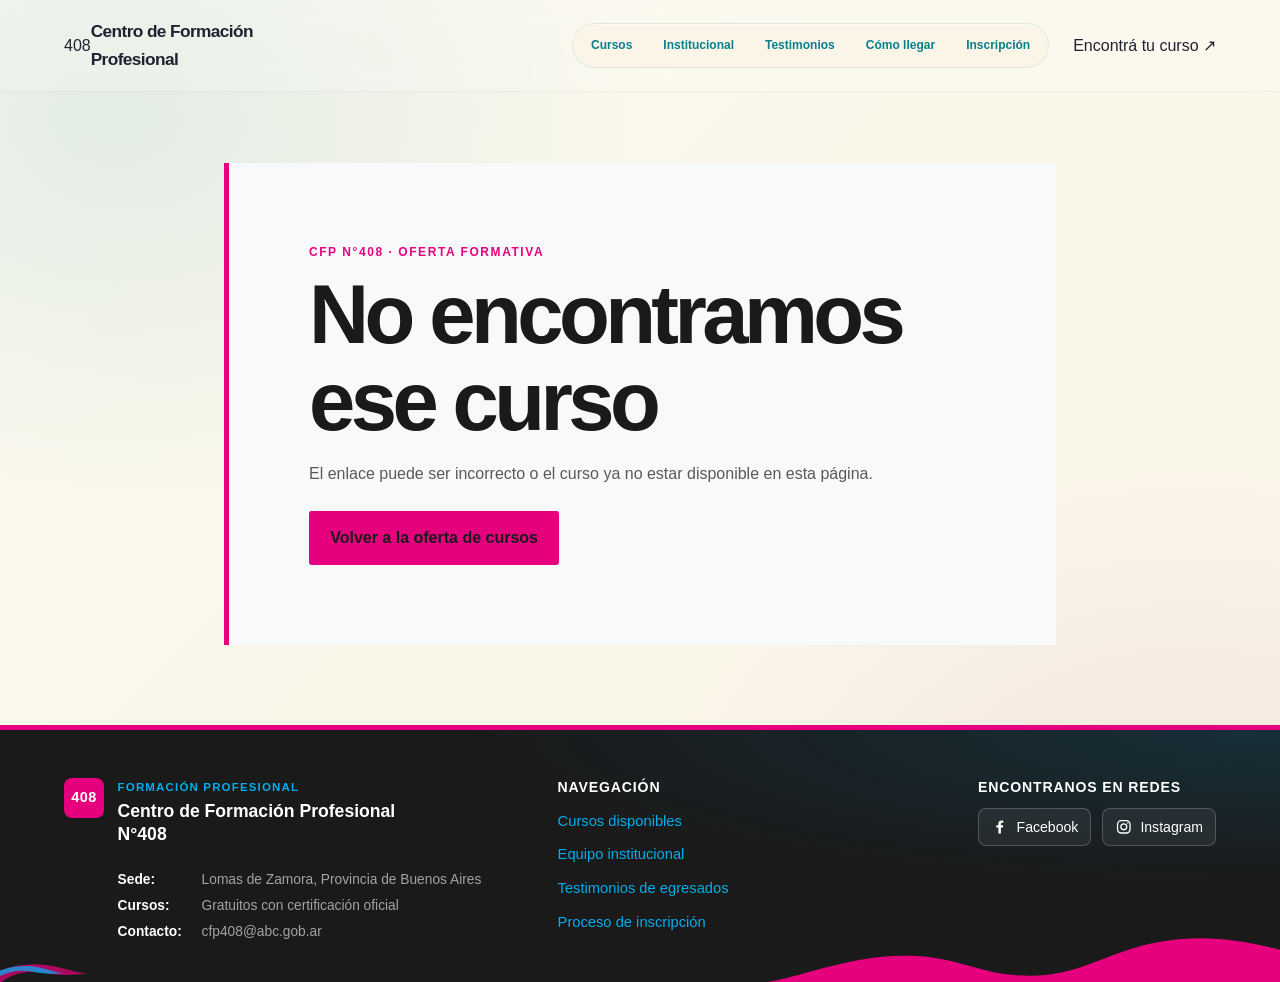
==== curso.html @ f99bf65f "Merge remote-tracking branch 'origin/fix-HeroSection' into integracion-sitio" ====
<!doctype html>
<html lang="es">
  <head>
    <meta charset="utf-8">
    <meta name="viewport" content="width=device-width, initial-scale=1">
    <meta name="theme-color" content="#faf7e9">
    <meta name="description" content="Conocé los detalles de los cursos del Centro de Formación Profesional N°408.">
    <title>Detalles del curso | CFP N°408</title>
    <link rel="stylesheet" href="css/base.css">
    <link rel="stylesheet" href="css/hero-navbar.css">
    <link rel="stylesheet" href="css/footer.css">
    <link rel="stylesheet" href="css/curso-detalle.css">
    <script src="js/hero-navbar.js" defer></script>
    <script src="js/curso-detalle.js" defer></script>
  </head>
  <body class="course-page">
    <a class="skip-link" href="#contenido">Saltar al contenido</a>

    <header class="site-nav">
      <a class="site-nav__brand" href="index.html#inicio" aria-label="CFP 408, inicio">
        <span class="site-nav__brand-mark" aria-hidden="true">408</span>
        <span class="site-nav__brand-name">Centro de Formación<br>Profesional</span>
      </a>
      <nav class="site-nav__desktop" aria-label="Navegación principal">
        <a href="index.html#cursos">Cursos</a>
        <a href="index.html#institucional">Institucional</a>
        <a href="index.html#testimonios">Testimonios</a>
        <a href="index.html#como-llegar">Cómo llegar</a>
        <a href="index.html#inscripcion">Inscripción</a>
      </nav>
      <a class="site-nav__cta" href="index.html#cursos">Encontrá tu curso <span aria-hidden="true">↗</span></a>
      <button
        class="site-nav__toggle"
        type="button"
        aria-label="Abrir menú de navegación"
        aria-expanded="false"
        aria-controls="site-nav-mobile-links"
      >
        <span></span>
        <span></span>
      </button>
      <nav class="site-nav__mobile-nav" id="site-nav-mobile-links" aria-label="Navegación móvil" hidden>
        <a href="index.html#cursos">Cursos</a>
        <a href="index.html#institucional">Institucional</a>
        <a href="index.html#testimonios">Testimonios</a>
        <a href="index.html#como-llegar">Cómo llegar</a>
        <a href="index.html#inscripcion">Inscripción</a>
        <a class="site-nav__mobile-cta" href="index.html#cursos">Encontrá tu curso <span aria-hidden="true">↗</span></a>
      </nav>
    </header>

    <main id="contenido" class="course-main">
      <section id="course-content" class="course-content" aria-labelledby="course-title">
        <div class="course-hero">
          <img id="course-image" class="course-hero__image" src="" alt="">
          <div class="course-hero__shade"></div>
          <div class="course-hero__content">
            <a class="course-hero__back" href="index.html#cursos">← Oferta de cursos</a>
            <p class="course-eyebrow">Formación profesional · CFP N°408</p>
            <h1 id="course-title">Detalles del curso</h1>
            <p id="course-description" class="course-hero__description"></p>
            <a class="course-button" href="index.html#inscripcion">Consultar inscripción <span aria-hidden="true">↗</span></a>
          </div>
        </div>

        <section class="course-facts" aria-label="Información del curso">
          <div class="course-section-heading">
            <p class="course-panel__eyebrow">Lo que necesitás saber</p>
            <h2 class="course-section-title">Información general</h2>
          </div>
          <dl id="course-facts" class="course-facts__grid"></dl>
        </section>

        <div class="course-details-grid">
          <section class="course-panel" aria-labelledby="course-learning-title">
            <p class="course-panel__eyebrow">Tu recorrido</p>
            <h2 id="course-learning-title">¿Qué vas a aprender?</h2>
            <p id="course-learning" class="course-panel__copy"></p>
          </section>

          <section class="course-panel course-panel--soft" aria-labelledby="course-tools-title">
            <p class="course-panel__eyebrow">Recursos</p>
            <h2 id="course-tools-title">Tecnologías y herramientas</h2>
            <ul id="course-tools" class="course-tools" aria-label="Tecnologías y herramientas utilizadas"></ul>
            <p id="course-tools-empty" class="course-tools__empty" hidden>
              Las tecnologías y herramientas específicas se informarán próximamente.
            </p>
          </section>
        </div>

        <section id="course-teacher-panel" class="course-teacher" aria-labelledby="course-teacher-title">
          <div class="course-teacher__photo" aria-hidden="true">
            <svg class="course-teacher__avatar" viewBox="0 0 64 64" focusable="false">
              <circle cx="32" cy="22" r="12"></circle>
              <path d="M10 58c1-13 9-20 22-20s21 7 22 20"></path>
            </svg>
            <span>Foto próximamente</span>
          </div>
          <div class="course-teacher__content">
            <p class="course-panel__eyebrow">Equipo docente</p>
            <h2 id="course-teacher-title">Docente a cargo</h2>
            <p id="course-teacher" class="course-teacher__name"></p>
            <p id="course-teacher-description" class="course-teacher__description"></p>
          </div>
          <span class="course-teacher__mark" aria-hidden="true">408</span>
        </section>

        <div class="course-bottom-cta">
          <div>
            <h2>¿Te interesa este curso?</h2>
            <p>Consultá los pasos de inscripción y cómo continuar.</p>
          </div>
          <a class="course-button course-button--light" href="index.html#inscripcion">Ver inscripción</a>
        </div>
      </section>

      <section id="course-not-found" class="course-not-found" aria-labelledby="not-found-title" hidden>
        <p class="course-eyebrow">CFP N°408 · Oferta formativa</p>
        <h1 id="not-found-title">No encontramos ese curso</h1>
        <p>El enlace puede ser incorrecto o el curso ya no estar disponible en esta página.</p>
        <a class="course-button" href="index.html#cursos">Volver a la oferta de cursos</a>
      </section>
    </main>

    <footer class="site-footer">
      <svg class="site-footer__wave" viewBox="0 0 520 80" preserveAspectRatio="none" aria-hidden="true" focusable="false">
        <path fill="#E6007E" d="M0 80C45 68 93 38 151 43c48 4 69 30 119 28 51-2 77-37 130-49 43-10 82-2 120 12v46H0V80Z"/>
      </svg>
      <svg class="site-footer__wave site-footer__wave--small" viewBox="0 0 520 80" preserveAspectRatio="none" aria-hidden="true" focusable="false">
        <path fill="#E6007E" fill-opacity=".72" d="M0 80V43C52 20 104 18 155 31c28 7 52 18 82 20-40 7-79 7-119-2C72 40 37 51 0 80Z"/>
        <path fill="#00AEEF" fill-opacity=".75" d="M0 59V42c39-16 76-17 112-8 19 5 38 13 59 17-28 3-56 1-84-5C53 38 26 45 0 59Z"/>
      </svg>
      <div class="site-footer__container">
        <div class="site-footer__main">
          <section class="site-footer__institution" aria-labelledby="site-footer-title">
            <div class="site-footer__brand">
              <span class="site-footer__brand-mark" aria-hidden="true">408</span>
              <div>
                <p class="site-footer__eyebrow">Formación profesional</p>
                <h2 class="site-footer__title" id="site-footer-title">Centro de Formación Profesional N°408</h2>
              </div>
            </div>
            <address class="site-footer__contact">
              <p><strong>Sede:</strong> Lomas de Zamora, Provincia de Buenos Aires</p>
              <p><strong>Cursos:</strong> Gratuitos con certificación oficial</p>
              <p><strong>Contacto:</strong> cfp408@abc.gob.ar</p>
            </address>
          </section>
          <nav class="site-footer__navigation" aria-labelledby="site-footer-navigation-title">
            <h2 class="site-footer__heading" id="site-footer-navigation-title">Navegación</h2>
            <ul class="site-footer__link-list">
              <li><a href="index.html#cursos">Cursos disponibles</a></li>
              <li><a href="index.html#institucional">Equipo institucional</a></li>
              <li><a href="index.html#testimonios">Testimonios de egresados</a></li>
              <li><a href="index.html#inscripcion">Proceso de inscripción</a></li>
            </ul>
          </nav>
          <section class="site-footer__social" aria-labelledby="site-footer-social-title">
            <h2 class="site-footer__heading" id="site-footer-social-title">Encontranos en redes</h2>
            <ul class="site-footer__social-list">
              <li>
                <a class="site-footer__social-link" href="https://www.facebook.com/" target="_blank" rel="noopener noreferrer" aria-label="Abrir Facebook del CFP 408">
                  <svg class="site-footer__social-icon" viewBox="0 0 24 24" aria-hidden="true" focusable="false">
                    <path d="M13.5 21v-8h2.7l.4-3.1h-3.1v-2c0-.9.3-1.5 1.6-1.5h1.7V3.6c-.3 0-1.3-.1-2.5-.1-2.5 0-4.2 1.5-4.2 4.3v2.1H7.3V13h2.8v8h3.4Z"/>
                  </svg>
                  <span>Facebook</span>
                </a>
              </li>
              <li>
                <a class="site-footer__social-link" href="https://www.instagram.com/" target="_blank" rel="noopener noreferrer" aria-label="Abrir Instagram del CFP 408">
                  <svg class="site-footer__social-icon" viewBox="0 0 24 24" aria-hidden="true" focusable="false">
                    <rect x="3.5" y="3.5" width="17" height="17" rx="5"/>
                    <circle cx="12" cy="12" r="4"/>
                    <circle class="site-footer__social-icon-dot" cx="17.5" cy="6.8" r="1"/>
                  </svg>
                  <span>Instagram</span>
                </a>
              </li>
            </ul>
          </section>
        </div>
      </div>
    </footer>
  </body>
</html>
---- css/base.css ----
/* ==========================================================================
   CFP N°408 — Estilos Base y Variables Globales
   Fuente de verdad compartida para todo el sitio
   ========================================================================== */

:root {
  /* Colores de marca oficiales */
  --color-primary: #E6007E;       /* Magenta institucional */
  --color-secondary: #00AEEF;     /* Celeste institucional */
  --color-accent: #FFED00;        /* Amarillo acento */

  /* Escala de grises y fondos */
  --color-text: #1A1A1A;
  --color-text-muted: #595959;
  --color-bg-main: #FFFFFF;
  --color-bg-alt: #F8F9FA;
  --color-border: #E3E5E8;
  --color-page-canvas: #faf7e9;

  /* Tipografía */
  --font-family-base: system-ui, -apple-system, BlinkMacSystemFont, "Segoe UI", Roboto, Arial, sans-serif;
  --line-height-base: 1.6;
}

/* Reset y caja */
*,
*::before,
*::after {
  box-sizing: border-box;
}

html {
  scroll-behavior: smooth;
}

body {
  margin: 0;
  padding: 0;
  font-family: var(--font-family-base);
  font-size: 1rem;
  line-height: var(--line-height-base);
  color: var(--color-text);
  background:
    radial-gradient(ellipse at 9% 12%, rgb(8 127 140 / 10%), transparent 32%),
    radial-gradient(ellipse at 93% 87%, rgb(179 19 103 / 9%), transparent 34%),
    linear-gradient(135deg, rgb(255 255 255 / 30%), transparent 48%),
    var(--color-page-canvas);
  -webkit-font-smoothing: antialiased;
}

/* Enlaces base */
a {
  color: inherit;
  text-decoration: none;
}

/* Accesibilidad: foco visible universal */
a:focus-visible,
button:focus-visible,
input:focus-visible,
select:focus-visible,
textarea:focus-visible {
  outline: 3px solid var(--color-secondary);
  outline-offset: 3px;
}

/* Enlace para saltar al contenido principal */
.skip-link {
  position: absolute;
  top: 1rem;
  left: 1rem;
  z-index: 1000;
  padding: 0.75rem 1.25rem;
  background: var(--color-primary);
  color: #FFFFFF;
  font-weight: 700;
  border-radius: 4px;
  transform: translateY(-200%);
  transition: transform 160ms ease;
}

.skip-link:focus {
  transform: translateY(0);
}

/* Reducción de movimiento */
@media (prefers-reduced-motion: reduce) {
  html {
    scroll-behavior: auto;
  }
}
---- css/hero-navbar.css ----
:root {
  --color-primary: #e6007e;
  --color-secondary: #00aeef;
  --color-accent: #ffed00;
  --color-text: #1a1a1a;
  --color-bg-main: #ffffff;
  --color-bg-alt: #f8f9fa;
}

.hero,
.hero *,
.site-nav,
.site-nav * {
  box-sizing: border-box;
}

.hero {
  position: relative;
  display: grid;
  grid-template-columns: minmax(0, 0.92fr) minmax(0, 1.08fr);
  align-items: center;
  gap: clamp(2rem, 5vw, 6rem);
  min-height: 100svh;
  padding: clamp(2rem, 4vw, 4rem) clamp(1.25rem, 7vw, 7.5rem);
  overflow: hidden;
  color: var(--color-text);
  background:
    radial-gradient(ellipse at 9% 12%, rgb(8 127 140 / 10%), transparent 32%),
    radial-gradient(ellipse at 93% 87%, rgb(179 19 103 / 9%), transparent 34%),
    linear-gradient(135deg, rgb(255 255 255 / 30%), transparent 48%),
    var(--color-page-canvas);
  font-family: Arial, Helvetica, sans-serif;
}

.hero::before {
  position: absolute;
  top: 8%;
  left: -3rem;
  width: 7rem;
  height: 7rem;
  border: 1.4rem solid var(--color-accent);
  border-radius: 50%;
  content: "";
  opacity: 0.8;
}

.hero__copy {
  position: relative;
  z-index: 1;
  max-width: 39rem;
  font-family: Inter, "Segoe UI", Arial, sans-serif;
}

.hero__eyebrow {
  display: flex;
  align-items: center;
  gap: 10px;
  margin: 0;
  color: #73727d;
  font-size: clamp(13px, 1vw, 15px);
  font-weight: 600;
  font-variant: small-caps;
  letter-spacing: 0.04em;
  line-height: 1.5;
  text-transform: lowercase;
}

.hero__eyebrow svg {
  width: 17px;
  height: 17px;
  flex: 0 0 auto;
  color: #087f8c;
}

.hero__title {
  margin: 16px 0 14px;
  color: #c91a77;
  font-size: clamp(84px, 9.1vw, 120px);
  font-weight: 800;
  letter-spacing: -0.045em;
  line-height: 0.88;
}

.hero__subtitle {
  max-width: 440px;
  margin: 0 0 14px;
  color: #222131;
  font-size: clamp(21px, 2.2vw, 30px);
  font-weight: 680;
  letter-spacing: -0.045em;
  line-height: 1.16;
}

.hero__description {
  max-width: 420px;
  margin: 0 0 21px;
  color: #6b6974;
  font-size: 15px;
  line-height: 1.75;
}

.hero__actions {
  display: flex;
  align-items: center;
  gap: 10px;
  flex-wrap: wrap;
}

.hero__cta {
  display: inline-flex;
  align-items: center;
  justify-content: center;
  gap: 17px;
  min-height: 50px;
  padding: 0 23px;
  border: 0;
  border-radius: 16px;
  color: #fff;
  background: #b31367;
  box-shadow: 0 9px 22px rgb(179 19 103 / 20%);
  font-size: 13px;
  font-weight: 720;
  text-decoration: none;
  transition: background-color 180ms ease, box-shadow 180ms ease, transform 180ms ease;
}

.hero__cta:hover {
  transform: translateY(-2px);
  background: #8e0f52;
  box-shadow: 0 12px 25px rgb(179 19 103 / 25%);
}

.hero__cta-arrow {
  width: 18px;
  height: 18px;
  color: #72d0d5;
}

.hero__duration {
  display: flex;
  min-width: 168px;
  min-height: 50px;
  align-items: center;
  justify-content: center;
  gap: 12px;
  padding: 9px 16px 9px 12px;
  border: 1px solid rgb(8 127 140 / 18%);
  border-radius: 16px;
  background: rgb(8 127 140 / 5%);
}

.hero__duration-number {
  color: #087f8c;
  font-size: 32px;
  font-weight: 820;
  letter-spacing: -0.07em;
  line-height: 1;
}

.hero__duration-copy {
  display: grid;
  gap: 3px;
}

.hero__duration-copy strong {
  color: #222131;
  font-size: 12px;
  line-height: 1;
}

.hero__duration-copy small {
  color: #73727d;
  font-size: 10px;
  line-height: 1.2;
}

.hero__gallery {
  position: relative;
  display: grid;
  grid-template-columns: repeat(2, minmax(0, 1fr));
  gap: clamp(0.5rem, 1vw, 0.9rem);
  height: clamp(26rem, 84svh, 48rem);
  max-height: 88svh;
  padding: 0.2rem 0.35rem 0.2rem 0;
}

.hero__gallery::before {
  position: absolute;
  z-index: 2;
  inset: 0;
  background: linear-gradient(
    180deg,
    var(--color-page-canvas) 0%,
    transparent 12%,
    transparent 88%,
    var(--color-page-canvas) 100%
  );
  content: "";
  pointer-events: none;
}

.hero__lane {
  min-width: 0;
  overflow: hidden;
}

.hero__lane--down {
  padding-top: 2.5rem;
}

.hero__track {
  display: flex;
  flex-direction: column;
  will-change: transform;
}

.hero__track-group {
  display: flex;
  flex-direction: column;
  gap: 0.7rem;
  padding-bottom: 0.7rem;
}

.hero__lane--up .hero__track {
  animation: hero-drift-up 36s linear infinite;
}

.hero__lane--down .hero__track {
  animation: hero-drift-down 31s linear infinite;
}

.hero__lane:hover .hero__track {
  animation-play-state: paused;
}

.hero__course-card {
  min-width: 0;
  overflow: hidden;
  border-radius: 14px;
  box-shadow: 0 0.7rem 2rem rgb(26 26 26 / 9%);
}

.hero__course-figure {
  position: relative;
  aspect-ratio: 1.35 / 1;
  overflow: hidden;
  margin: 0;
  border-radius: 14px;
  isolation: isolate;
}

.hero__course-figure::after {
  position: absolute;
  z-index: 1;
  inset: 25% 0 0;
  background:
    linear-gradient(180deg, rgb(8 127 140 / 8%), transparent 38%),
    linear-gradient(180deg, transparent 0%, rgb(15 14 25 / 78%) 100%);
  content: "";
  pointer-events: none;
}

.hero__course-figure img {
  position: absolute;
  inset: 0;
  z-index: 0;
  display: block;
  width: 100%;
  height: 100%;
  object-fit: cover;
  transition: transform 450ms ease;
}

.hero__course-figure figcaption {
  position: absolute;
  z-index: 2;
  display: flex;
  flex-direction: column;
  align-items: flex-start;
  gap: 0.55rem;
  right: clamp(0.6rem, 1.2vw, 0.9rem);
  bottom: clamp(0.65rem, 1.2vw, 0.9rem);
  left: clamp(0.6rem, 1.2vw, 0.9rem);
  color: #fff;
}

.hero__course-number {
  display: inline-grid;
  width: 27px;
  height: 27px;
  flex: 0 0 auto;
  place-items: center;
  border: 1px solid rgb(114 208 213 / 88%);
  border-radius: 50%;
  color: #fff;
  background: rgb(255 255 255 / 6%);
  backdrop-filter: blur(8px);
  font-size: 9px;
  font-weight: 750;
  letter-spacing: 0.04em;
}

.hero__course-title {
  font-size: clamp(0.95rem, 1.65vw, 1.35rem);
  font-weight: 700;
  letter-spacing: -0.045em;
  line-height: 1.04;
  text-wrap: balance;
}

.hero__course-card:hover img {
  transform: scale(1.045);
}

@keyframes hero-drift-up {
  to {
    transform: translateY(-50%);
  }
}

@keyframes hero-drift-down {
  from {
    transform: translateY(-50%);
  }

  to {
    transform: translateY(0);
  }
}

.site-nav {
  position: sticky;
  z-index: 10;
  top: 0;
  display: flex;
  align-items: center;
  justify-content: space-between;
  gap: 1.5rem;
  min-height: 76px;
  padding: 18px clamp(28px, 5vw, 76px);
  border-bottom: 1px solid rgb(34 33 49 / 5%);
  color: #222131;
  background: rgb(255 255 255 / 18%);
  font-family: Inter, "Segoe UI", Arial, sans-serif;
  transition: background-color 200ms ease;
  backdrop-filter: blur(12px);
}

.site-nav:hover,
.site-nav:focus-within {
  background-color: rgb(230 201 78 / 9%);
}

.site-nav__brand {
  display: inline-flex;
  flex: 0 0 auto;
  align-items: center;
  color: inherit;
  text-decoration: none;
}

.site-nav__brand-name {
  font-size: clamp(15px, 1.35vw, 19px);
  font-weight: 720;
  letter-spacing: -0.035em;
}

.site-nav__desktop {
  display: flex;
  align-items: center;
  gap: 3px;
  margin-left: auto;
  padding: 4px;
  border: 1px solid rgb(8 127 140 / 11%);
  border-radius: 999px;
  background: #faf5e7;
  box-shadow: inset 0 1px 0 rgb(255 255 255 / 65%);
  backdrop-filter: blur(12px);
}

.site-nav__desktop a,
.site-nav__mobile-nav a {
  border-radius: 999px;
  color: #087f8c;
  font-size: 12px;
  font-weight: 650;
  text-decoration: none;
  transition: background-color 180ms ease, color 180ms ease;
}

.site-nav__desktop a:hover,
.site-nav__mobile-nav a:hover,
.site-nav__mobile-nav a:focus-visible {
  color: #087f8c;
  background: rgb(8 127 140 / 7%);
}

.site-nav__desktop a {
  padding: 8px 14px;
}

.site-nav__desktop a[aria-current="page"] {
  color: #087f8c;
  background: rgb(8 127 140 / 10%);
}

.site-nav__toggle,
.site-nav__mobile-nav {
  display: none;
}

.hero a:focus-visible,
.site-nav a:focus-visible,
.site-nav button:focus-visible {
  outline: 3px solid #087f8c;
  outline-offset: 4px;
}

@media (max-width: 900px) {
  .hero {
    grid-template-columns: minmax(0, 0.9fr) minmax(0, 1.1fr);
    gap: 1.5rem;
    padding-right: 1.75rem;
    padding-left: 1.75rem;
  }

  .hero__title {
    font-size: clamp(77px, 10.5vw, 100px);
  }

  .hero__gallery {
    height: clamp(26rem, 84svh, 46rem);
    max-height: 88svh;
  }

  .site-nav {
    gap: 0.8rem;
    padding-right: clamp(18px, 5vw, 32px);
    padding-left: clamp(18px, 5vw, 32px);
  }

  .site-nav__desktop {
    gap: 0;
  }
}

@media (max-width: 680px) {
  .hero {
    grid-template-columns: 1fr;
    align-content: center;
    gap: 2rem;
    min-height: 100svh;
    padding: 2.5rem 1.25rem 2rem;
  }

  .hero::before {
    top: 2rem;
    left: -4.5rem;
    width: 6rem;
    height: 6rem;
    border-width: 1.2rem;
  }

  .hero__copy {
    max-width: 32rem;
  }

  .hero__eyebrow {
    font-size: 13px;
  }

  .hero__title {
    margin: 6px 0;
    font-size: clamp(80px, 21.5vw, 103px);
  }

  .hero__description {
    max-width: 22rem;
    margin: 1.2rem 0 1.25rem;
    font-size: 1rem;
  }

  .hero__subtitle {
    margin-bottom: 6px;
    font-size: clamp(22px, 6vw, 29px);
  }

  .hero__cta {
    min-height: 44px;
    gap: 12px;
    padding: 0 18px;
  }

  .hero__gallery {
    height: clamp(19rem, 78vw, 26rem);
    max-height: none;
    gap: 0.5rem;
    padding: 0.2rem 0.2rem 0.2rem 0;
  }

  .hero__lane--down {
    padding-top: 1.5rem;
  }

  .hero__track,
  .hero__track-group {
    gap: 0.5rem;
  }

  .hero__track-group {
    padding-bottom: 0.5rem;
  }

  .hero__course-figure {
    aspect-ratio: 1.15 / 1;
  }

  .hero__course-figure figcaption {
    gap: 0.4rem;
  }

  .hero__course-title {
    font-size: clamp(0.82rem, 3.5vw, 0.95rem);
  }

  .site-nav {
    min-height: 54px;
    justify-content: space-between;
    gap: 12px;
    padding: 8px 18px;
  }

  .site-nav__brand-name {
    font-size: clamp(14px, 4vw, 17px);
  }

  .site-nav__desktop {
    display: none;
  }

  .site-nav__toggle {
    display: grid;
    width: 36px;
    height: 36px;
    place-content: center;
    gap: 3px;
    border: 1px solid rgb(8 127 140 / 16%);
    border-radius: 14px;
    background: rgb(8 127 140 / 5%);
    box-shadow: inset 0 1px 0 rgb(255 255 255 / 55%);
    cursor: pointer;
  }

  .site-nav__toggle span {
    width: 16px;
    height: 1.5px;
    border-radius: 999px;
    background: #087f8c;
    transition: opacity 180ms ease, transform 180ms ease;
  }

  .site-nav__toggle[aria-expanded="true"] span:first-child {
    transform: translateY(4.5px) rotate(45deg);
  }

  .site-nav__toggle[aria-expanded="true"] span:nth-child(2) {
    opacity: 0;
  }

  .site-nav__toggle[aria-expanded="true"] span:last-child {
    transform: translateY(-4.5px) rotate(-45deg);
  }

  .site-nav__mobile-nav:not([hidden]) {
    position: absolute;
    top: calc(100% + 10px);
    right: 18px;
    display: grid;
    width: min(220px, calc(100vw - 40px));
    gap: 4px;
    padding: 7px;
    border: 1px solid rgb(8 127 140 / 14%);
    border-radius: 16px;
    background: rgb(250 245 231 / 94%);
    box-shadow: 0 14px 34px rgb(34 33 49 / 12%);
    backdrop-filter: blur(14px);
  }

  .site-nav__mobile-nav a {
    padding: 10px 12px;
    font-size: 13px;
  }
}

@media (prefers-reduced-motion: reduce) {
  .hero__track,
  .hero__course-figure img,
  .hero__course-figure figcaption,
  .hero__cta,
  .site-nav__toggle span {
    animation: none;
    transition: none;
  }

  .hero__gallery {
    height: auto;
    max-height: none;
    overflow: visible;
  }

  .hero__gallery::before {
    display: none;
  }

  .hero__lane {
    overflow: visible;
    padding-top: 0;
  }

  .hero__track {
    display: block;
  }

  .hero__track-group {
    display: grid;
    grid-template-columns: repeat(2, minmax(0, 1fr));
  }

  .hero__track-group[aria-hidden="true"] {
    display: none;
  }

  .hero__course-figure figcaption {
    opacity: 1;
    transform: none;
  }
}

@media (max-width: 420px) and (prefers-reduced-motion: reduce) {
  .hero__gallery {
    grid-template-columns: 1fr;
  }
}
---- css/footer.css ----
/* ==========================================================================
   CFP N°408 — Footer / Pie de Página
   Integración del trabajo del equipo de Footer
   ========================================================================== */

.site-footer {
  --footer-background: var(--color-text, #1A1A1A);
  --footer-foreground: var(--color-bg-main, #FFFFFF);
  --footer-muted: #A3A3A3;
  --footer-link: var(--color-secondary, #00AEEF);
  --footer-accent: var(--color-accent, #FFED00);

  position: relative;
  overflow: hidden;
  margin-top: auto;
  padding: 3rem 1.25rem 2.5rem;
  background:
    radial-gradient(ellipse at 100% 0, rgb(0 174 239 / 14%), transparent 45%),
    var(--footer-background);
  color: var(--footer-foreground);
  border-top: 0.35rem solid var(--color-primary, #E6007E);
}

.site-footer__wave {
  position: absolute;
  right: 0;
  bottom: 0;
  z-index: 0;
  width: 46%;
  max-width: 32rem;
  height: 3.5rem;
  pointer-events: none;
}

.site-footer__wave--small {
  position: absolute;
  left: 0;
  right: auto;
  bottom: 0;
  z-index: 0;
  width: 22%;
  max-width: 12rem;
  height: 1.6rem;
  pointer-events: none;
}

.site-footer *,
.site-footer *::before,
.site-footer *::after {
  box-sizing: border-box;
}

.site-footer__container {
  position: relative;
  z-index: 1;
  width: min(100%, 72rem);
  margin-inline: auto;
}

.site-footer__credits {
  margin-top: 1.75rem;
  padding-top: 1rem;
  border-top: 1px solid rgb(255 255 255 / 16%);
  color: var(--footer-muted);
  font-size: 0.8rem;
}

.site-footer__credits summary {
  width: fit-content;
  color: var(--footer-link);
  cursor: pointer;
  font-weight: 700;
}

.site-footer__credits summary:hover,
.site-footer__credits a:hover {
  color: var(--footer-accent);
}

.site-footer__credits summary:focus-visible,
.site-footer__credits a:focus-visible {
  outline: 2px solid var(--footer-accent);
  outline-offset: 3px;
}

.site-footer__credits ul {
  display: flex;
  flex-wrap: wrap;
  gap: 0.45rem 1.25rem;
  margin: 0.8rem 0 0;
  padding: 0;
  list-style: none;
}

.site-footer__credits li {
  line-height: 1.6;
}

.site-footer__credits a {
  color: var(--footer-link);
  text-underline-offset: 0.15em;
}

.site-footer__main {
  display: grid;
  grid-template-areas:
    "institution"
    "navigation"
    "social";
  gap: 1.5rem;
}

.site-footer__institution {
  grid-area: institution;
}

.site-footer__navigation {
  grid-area: navigation;
}

.site-footer__social {
  grid-area: social;
}

.site-footer__title,
.site-footer__heading {
  margin: 0 0 0.75rem;
  color: var(--footer-foreground);
  line-height: 1.3;
}

.site-footer__title {
  font-size: 1.1rem;
  font-weight: 700;
  max-width: 20rem;
}

.site-footer__brand {
  display: flex;
  align-items: flex-start;
  gap: 0.85rem;
}

.site-footer__brand-mark {
  display: inline-flex;
  flex: 0 0 2.5rem;
  height: 2.5rem;
  align-items: center;
  justify-content: center;
  border-radius: 0.5rem;
  background: var(--color-primary, #E6007E);
  color: #FFFFFF;
  font-size: 0.9rem;
  font-weight: 800;
  letter-spacing: 0.03em;
}

.site-footer__eyebrow {
  margin: 0 0 0.25rem;
  color: var(--footer-link);
  font-size: 0.72rem;
  font-weight: 700;
  letter-spacing: 0.1em;
  text-transform: uppercase;
}

.site-footer__heading {
  font-size: 0.88rem;
  letter-spacing: 0.06em;
  text-transform: uppercase;
}

.site-footer__contact {
  display: grid;
  gap: 0.4rem;
  margin-top: 0.75rem;
  margin-left: 3.35rem;
  font-style: normal;
}

.site-footer__contact p {
  display: grid;
  grid-template-columns: 4.75rem minmax(0, 1fr);
  column-gap: 0.5rem;
  margin: 0;
  color: var(--footer-muted);
  font-size: 0.86rem;
  line-height: 1.45;
}

.site-footer__contact .site-footer__address {
  margin: 0;
}

.site-footer__contact .site-footer__address strong {
  color: var(--footer-foreground);
}

.site-footer__address span {
  color: var(--footer-muted);
}

.site-footer__contact strong {
  color: var(--footer-foreground);
  font-weight: 600;
}

.site-footer__contact a {
  color: var(--footer-link);
  overflow-wrap: anywhere;
}

.site-footer__link-list {
  display: grid;
  gap: 0.5rem;
  margin: 0;
  padding: 0;
  list-style: none;
}

.site-footer__link-list a {
  display: inline-block;
  color: var(--footer-link);
  font-size: 0.92rem;
  text-decoration: none;
  transition: color 160ms ease, transform 160ms ease;
}

.site-footer__link-list a:hover {
  color: var(--footer-accent);
  transform: translateX(4px);
}

.site-footer__social-list {
  display: flex;
  flex-wrap: wrap;
  gap: 0.65rem;
  margin: 0;
  padding: 0;
  list-style: none;
}

.site-footer__social-link {
  display: inline-flex;
  align-items: center;
  gap: 0.5rem;
  min-height: 2.4rem;
  padding: 0.35rem 0.75rem;
  border: 1px solid rgb(255 255 255 / 20%);
  border-radius: 0.5rem;
  background-color: rgb(255 255 255 / 6%);
  color: var(--footer-foreground);
  font-size: 0.88rem;
  text-decoration: none;
  transition: background-color 180ms ease, border-color 180ms ease, transform 180ms ease;
}

.site-footer__social-link:hover {
  background-color: var(--color-primary, #E6007E);
  border-color: var(--color-primary, #E6007E);
  color: #FFFFFF;
  transform: translateY(-2px);
}

.site-footer__social-icon {
  width: 1.1rem;
  height: 1.1rem;
  fill: currentColor;
}

.site-footer__social-link[href*="instagram"] .site-footer__social-icon {
  fill: none;
  stroke: currentColor;
  stroke-width: 1.8;
}

.site-footer__social-icon-dot {
  fill: currentColor;
  stroke: none;
}

@media (min-width: 768px) {
  .site-footer__main {
    grid-template-areas: "institution navigation social";
    grid-template-columns: minmax(0, 1.4fr) minmax(0, 0.9fr) minmax(0, 1fr);
    align-items: start;
    gap: 2rem;
  }

  .site-footer__social {
    justify-self: end;
  }

  .site-footer__social-list {
    justify-content: flex-end;
  }
}

@media (prefers-reduced-motion: reduce) {
  .site-footer__social-link,
  .site-footer__link-list a {
    transition: none;
  }
}
---- css/curso-detalle.css ----
.course-page {
  min-height: 100vh;
  background:
    radial-gradient(ellipse at 9% 12%, rgb(8 127 140 / 10%), transparent 32%),
    radial-gradient(ellipse at 93% 87%, rgb(179 19 103 / 9%), transparent 34%),
    linear-gradient(135deg, rgb(255 255 255 / 30%), transparent 48%),
    var(--color-page-canvas);
  color: var(--color-text);
  font-family: Arial, Helvetica, sans-serif;
}

.course-page [hidden] {
  display: none !important;
}

.course-page a:focus-visible {
  outline: 3px solid #087f8c;
  outline-offset: 4px;
}

.course-main {
  width: min(100% - 2.5rem, 76rem);
  min-height: 70vh;
  margin: 0 auto;
  padding: clamp(1.25rem, 3vw, 2.5rem) 0 1rem;
}

.course-content {
  display: grid;
  gap: clamp(2.5rem, 6vw, 5rem);
}

.course-hero {
  position: relative;
  display: flex;
  min-height: clamp(27rem, 55vw, 39rem);
  align-items: flex-end;
  overflow: hidden;
  isolation: isolate;
  background: #23212a;
  box-shadow: 0 1.5rem 4rem rgb(26 26 26 / 14%);
}

.course-hero__image,
.course-hero__shade {
  position: absolute;
  z-index: -1;
  inset: 0;
  width: 100%;
  height: 100%;
}

.course-hero__image {
  object-fit: cover;
  animation: course-image-appear 700ms ease-out both;
}

.course-hero__shade {
  background:
    linear-gradient(90deg, rgb(15 14 20 / 78%), rgb(15 14 20 / 30%) 75%),
    linear-gradient(0deg, rgb(15 14 20 / 74%), transparent 75%);
}

.course-hero__content {
  width: min(100%, 56rem);
  padding: clamp(1.5rem, 6vw, 4.5rem);
  color: #FFFFFF;
}

.course-hero__back {
  display: inline-flex;
  margin-bottom: clamp(2rem, 7vw, 5rem);
  align-items: center;
  gap: 0.4rem;
  color: #FFFFFF;
  font-size: 0.88rem;
  font-weight: 700;
  text-decoration: none;
  text-underline-offset: 0.25em;
}

.course-hero__back:hover {
  text-decoration: underline;
}

.course-eyebrow,
.course-panel__eyebrow {
  margin: 0 0 0.65rem;
  color: var(--color-primary);
  font-size: 0.75rem;
  font-weight: 800;
  letter-spacing: 0.13em;
  text-transform: uppercase;
}

.course-hero .course-eyebrow {
  display: flex;
  align-items: center;
  gap: 0.7rem;
  color: var(--color-accent);
}

.course-hero .course-eyebrow::before {
  width: 1.8rem;
  height: 0.2rem;
  background: var(--color-secondary);
  content: "";
}

.course-hero h1,
.course-not-found h1 {
  max-width: 760px;
  margin: 0;
  font-size: clamp(2.5rem, 7vw, 5.2rem);
  font-weight: 900;
  letter-spacing: -0.055em;
  line-height: 1.04;
}

.course-hero__description {
  max-width: 42rem;
  margin: 1rem 0 1.65rem;
  color: rgb(255 255 255 / 90%);
  font-size: clamp(1rem, 2vw, 1.2rem);
  line-height: 1.6;
}

.course-button {
  display: inline-flex;
  min-height: 3.2rem;
  padding: 0.75rem 1.2rem;
  align-items: center;
  justify-content: center;
  gap: 0.7rem;
  border: 2px solid var(--color-primary);
  border-radius: 0.15rem;
  background: var(--color-primary);
  color: var(--color-text) !important;
  font-weight: 800;
  text-align: center;
  text-decoration: none;
  transition: color 180ms ease, background-color 180ms ease, transform 180ms ease;
}

.course-button:hover {
  background: var(--color-bg-main);
  transform: translateY(-2px);
}

.course-section-heading {
  margin-bottom: 1.4rem;
}

.course-section-title {
  margin: 0;
  font-size: clamp(1.8rem, 4vw, 2.5rem);
  letter-spacing: -0.04em;
  line-height: 1.15;
}

.course-facts__grid {
  display: grid;
  grid-template-columns: repeat(4, minmax(0, 1fr));
  gap: 1rem;
  margin: 0;
}

.course-fact {
  display: flex;
  min-width: 0;
  min-height: 9.5rem;
  padding: 1.25rem;
  align-items: flex-start;
  flex-direction: column;
  gap: 1rem;
  border: 1px solid rgb(0 174 239 / 24%);
  border-top: 0.25rem solid var(--color-secondary);
  background: var(--color-bg-main);
  box-shadow: 0 0.5rem 1.75rem rgb(26 26 26 / 6%);
}

.course-fact:nth-child(even) {
  border-top-color: var(--color-primary);
}

.course-fact > svg {
  width: 1.65rem;
  height: 1.65rem;
  flex: 0 0 auto;
  fill: none;
  stroke: var(--color-secondary);
  stroke-linecap: round;
  stroke-linejoin: round;
  stroke-width: 1.7;
}

.course-fact:nth-child(even) > svg {
  stroke: var(--color-primary);
}

.course-fact__copy {
  min-width: 0;
}

.course-fact dt {
  color: var(--color-text-muted);
  font-size: 0.78rem;
  font-weight: 700;
  letter-spacing: 0.08em;
  text-transform: uppercase;
}

.course-fact dd {
  margin: 0.2rem 0 0;
  font-size: clamp(1rem, 1.5vw, 1.15rem);
  font-weight: 800;
  line-height: 1.35;
  overflow-wrap: anywhere;
}

.course-details-grid {
  display: grid;
  grid-template-columns: repeat(2, minmax(0, 1fr));
  gap: 1.25rem;
}

.course-panel {
  min-height: 15rem;
  padding: clamp(1.5rem, 3vw, 2.25rem);
  border: 1px solid var(--color-border);
  border-top: 0.25rem solid var(--color-secondary);
  background: var(--color-bg-main);
  box-shadow: 0 0.5rem 1.75rem rgb(26 26 26 / 5%);
}

.course-panel--soft {
  border-top-color: var(--color-primary);
  background: var(--color-bg-alt);
}

.course-panel h2,
.course-teacher h2,
.course-bottom-cta h2 {
  margin: 0;
  font-size: clamp(1.3rem, 2.5vw, 1.7rem);
  letter-spacing: -0.025em;
  line-height: 1.3;
}

.course-panel__copy {
  margin: 0.8rem 0 0;
  color: var(--color-text-muted);
  font-size: 1.02rem;
}

.course-tools {
  display: flex;
  flex-wrap: wrap;
  gap: 0.65rem;
  margin: 1.15rem 0 0;
  padding: 0;
  list-style: none;
}

.course-tools__item {
  display: inline-flex;
  min-height: 2.8rem;
  padding: 0.4rem 0.8rem 0.4rem 0.45rem;
  align-items: center;
  gap: 0.6rem;
  border: 1px solid rgb(0 174 239 / 24%);
  border-radius: 0.55rem;
  background: var(--color-bg-main);
  box-shadow: 0 0.2rem 0.7rem rgb(26 26 26 / 5%);
  color: var(--color-text);
  font-size: 0.9rem;
  font-weight: 700;
}

.course-tools__icon {
  display: grid;
  width: 1.85rem;
  height: 1.85rem;
  flex: 0 0 auto;
  place-items: center;
  border-radius: 0.4rem;
  background: rgb(0 174 239 / 9%);
  color: #087da8;
}

.course-tools__icon svg {
  width: 1.15rem;
  height: 1.15rem;
  fill: none;
  stroke: currentColor;
  stroke-linecap: round;
  stroke-linejoin: round;
  stroke-width: 1.8;
}

.course-tools__icon text {
  fill: currentColor;
  font-family: Arial, Helvetica, sans-serif;
  font-size: 10px;
  font-weight: 800;
  letter-spacing: -0.5px;
  stroke: none;
}

.course-tools__empty {
  margin: 0.8rem 0 0;
  color: var(--color-text-muted);
  font-size: 1.02rem;
}

.course-teacher {
  position: relative;
  display: grid;
  grid-template-columns: minmax(13rem, 0.82fr) minmax(0, 1.4fr);
  align-items: stretch;
  overflow: hidden;
  border: 1px solid rgb(230 0 126 / 18%);
  border-left: 0.4rem solid var(--color-primary);
  background:
    radial-gradient(ellipse at 100% 0, rgb(0 174 239 / 10%), transparent 45%),
    var(--color-bg-alt);
  box-shadow: 0 0.75rem 2.5rem rgb(26 26 26 / 8%);
}

.course-teacher__photo {
  display: flex;
  min-height: 19rem;
  padding: 2rem;
  align-items: center;
  justify-content: center;
  flex-direction: column;
  gap: 0.75rem;
  border-right: 0.25rem solid var(--color-accent);
  background:
    radial-gradient(circle at 50% 40%, rgb(0 174 239 / 12%), transparent 45%),
    #F0F2F4;
  color: var(--color-text-muted);
  font-size: 0.85rem;
  font-weight: 700;
}

.course-teacher__avatar {
  width: clamp(5rem, 12vw, 8rem);
  height: clamp(5rem, 12vw, 8rem);
  fill: none;
  stroke: var(--color-secondary);
  stroke-linecap: round;
  stroke-linejoin: round;
  stroke-width: 2;
}

.course-teacher__content {
  position: relative;
  z-index: 1;
  align-self: center;
  padding: clamp(1.5rem, 4vw, 3.5rem);
}

.course-teacher__content .course-panel__eyebrow {
  color: var(--color-primary);
}

.course-teacher__name {
  margin: 0.65rem 0 0;
  font-size: clamp(1.25rem, 2.5vw, 1.7rem);
  font-weight: 800;
  line-height: 1.3;
}

.course-teacher__description {
  max-width: 34rem;
  margin: 0.75rem 0 0;
  color: var(--color-text-muted);
  font-size: 1rem;
}

.course-teacher__mark {
  position: absolute;
  right: 1rem;
  bottom: -3rem;
  color: rgb(0 174 239 / 9%);
  font-size: clamp(7rem, 18vw, 13rem);
  font-weight: 900;
  letter-spacing: -0.1em;
  line-height: 1;
  pointer-events: none;
}

.course-teacher__content {
  min-width: 0;
}

.course-teacher__bio {
  margin-top: 0.85rem;
}

.course-teacher__bio h3 {
  margin: 0 0 0.25rem;
  color: var(--color-text);
  font-size: 0.95rem;
  line-height: 1.4;
}

.course-teacher__description {
  max-width: 48rem;
  margin: 0;
  color: #454545;
  line-height: 1.6;
}

.course-bottom-cta {
  display: flex;
  margin-bottom: 1rem;
  padding: clamp(1.5rem, 4vw, 2.75rem);
  align-items: center;
  justify-content: space-between;
  gap: 1.5rem;
  background:
    radial-gradient(ellipse at 100% 0, rgb(255 237 0 / 35%), transparent 42%),
    var(--color-primary);
  color: var(--color-text);
}

.course-bottom-cta p {
  margin: 0.45rem 0 0;
}

.course-button--light {
  flex: 0 0 auto;
  border-color: var(--color-bg-main);
  background: var(--color-bg-main);
}

.course-button--light:hover {
  border-color: var(--color-text);
  background: var(--color-text);
  color: var(--color-bg-main) !important;
}

.course-not-found {
  max-width: 52rem;
  margin: 2rem auto 4rem;
  padding: clamp(2rem, 7vw, 5rem);
  border-left: 0.35rem solid var(--color-primary);
  background: var(--color-bg-alt);
}

.course-not-found p:not(.course-eyebrow) {
  max-width: 36rem;
  margin: 1rem 0 1.5rem;
  color: var(--color-text-muted);
}

@keyframes course-image-appear {
  from {
    opacity: 0.65;
    transform: scale(1.03);
  }

  to {
    opacity: 1;
    transform: scale(1);
  }
}

@media (max-width: 820px) {
  .course-facts__grid {
    grid-template-columns: repeat(2, minmax(0, 1fr));
  }

  .course-fact {
    min-height: 8.5rem;
  }

  .course-teacher {
    grid-template-columns: minmax(11rem, 0.8fr) minmax(0, 1.2fr);
  }
}

@media (max-width: 680px) {
  .course-main {
    width: min(100% - 1.5rem, 76rem);
    padding-top: 0.75rem;
  }

  .course-hero {
    min-height: 34rem;
  }

  .course-hero__shade {
    background:
      linear-gradient(0deg, rgb(15 14 20 / 82%), rgb(15 14 20 / 20%) 88%),
      linear-gradient(90deg, rgb(15 14 20 / 28%), transparent);
  }

  .course-hero__content {
    padding: 1.5rem;
  }

  .course-hero__back {
    margin-bottom: 4rem;
  }

  .course-hero h1 {
    font-size: clamp(2.6rem, 12vw, 4rem);
  }

  .course-details-grid {
    grid-template-columns: 1fr;
  }

  .course-panel {
    min-height: 0;
  }

  .course-teacher {
    grid-template-columns: 1fr;
  }

  .course-teacher__photo {
    min-height: 14rem;
    border-right: 0;
    border-bottom: 0.25rem solid var(--color-accent);
  }

  .course-teacher__content {
    padding: 1.5rem;
  }

  .course-bottom-cta {
    align-items: flex-start;
    flex-direction: column;
  }
}

@media (max-width: 380px) {
  .course-facts__grid {
    grid-template-columns: 1fr;
  }

  .course-fact {
    min-height: 0;
    align-items: center;
    flex-direction: row;
  }
}

@media (prefers-reduced-motion: reduce) {
  .course-page *,
  .course-page *::before,
  .course-page *::after {
    scroll-behavior: auto !important;
    animation-duration: 0.01ms !important;
    transition-duration: 0.01ms !important;
  }
}
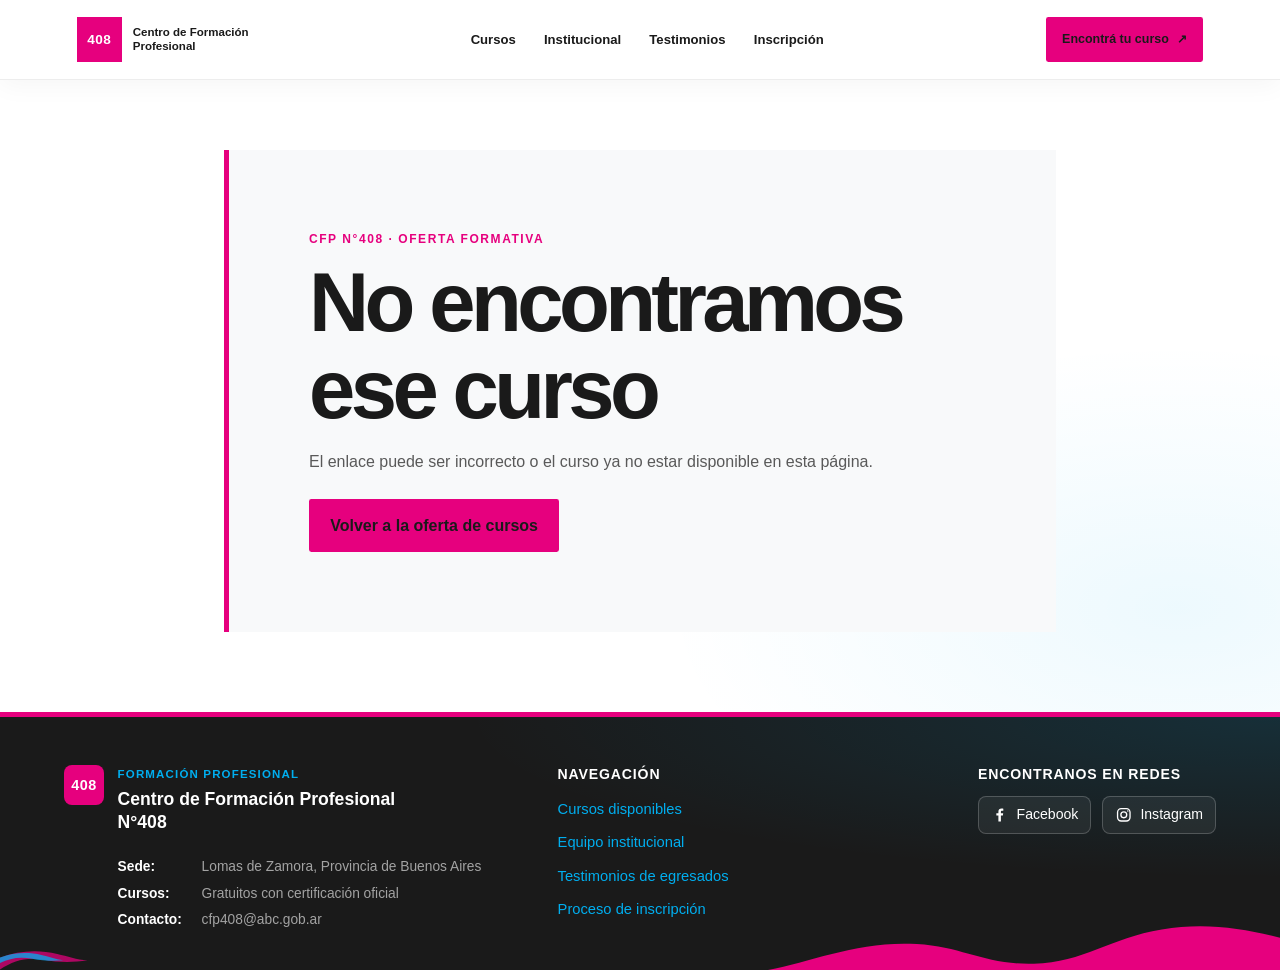
==== commit 2094d120: "feat: actualizar HeroSection, Cursos (2 columnas), Institucional y DetalleCurso" ====
--- a/curso.html
+++ b/curso.html
@@ -3,7 +3,6 @@
   <head>
     <meta charset="utf-8">
     <meta name="viewport" content="width=device-width, initial-scale=1">
-    <meta name="theme-color" content="#faf7e9">
     <meta name="description" content="Conocé los detalles de los cursos del Centro de Formación Profesional N°408.">
     <title>Detalles del curso | CFP N°408</title>
     <link rel="stylesheet" href="css/base.css">
@@ -25,7 +24,6 @@
         <a href="index.html#cursos">Cursos</a>
         <a href="index.html#institucional">Institucional</a>
         <a href="index.html#testimonios">Testimonios</a>
-        <a href="index.html#como-llegar">Cómo llegar</a>
         <a href="index.html#inscripcion">Inscripción</a>
       </nav>
       <a class="site-nav__cta" href="index.html#cursos">Encontrá tu curso <span aria-hidden="true">↗</span></a>
@@ -43,7 +41,6 @@
         <a href="index.html#cursos">Cursos</a>
         <a href="index.html#institucional">Institucional</a>
         <a href="index.html#testimonios">Testimonios</a>
-        <a href="index.html#como-llegar">Cómo llegar</a>
         <a href="index.html#inscripcion">Inscripción</a>
         <a class="site-nav__mobile-cta" href="index.html#cursos">Encontrá tu curso <span aria-hidden="true">↗</span></a>
       </nav>
--- a/css/base.css
+++ b/css/base.css
@@ -40,11 +40,7 @@
   font-size: 1rem;
   line-height: var(--line-height-base);
   color: var(--color-text);
-  background:
-    radial-gradient(ellipse at 9% 12%, rgb(8 127 140 / 10%), transparent 32%),
-    radial-gradient(ellipse at 93% 87%, rgb(179 19 103 / 9%), transparent 34%),
-    linear-gradient(135deg, rgb(255 255 255 / 30%), transparent 48%),
-    var(--color-page-canvas);
+  background-color: var(--color-bg-main);
   -webkit-font-smoothing: antialiased;
 }
 
--- a/css/hero-navbar.css
+++ b/css/hero-navbar.css
@@ -1,10 +1,11 @@
-:root {
+﻿:root {
   --color-primary: #e6007e;
   --color-secondary: #00aeef;
   --color-accent: #ffed00;
   --color-text: #1a1a1a;
   --color-bg-main: #ffffff;
   --color-bg-alt: #f8f9fa;
+  --color-page-canvas: #faf7e9;
 }
 
 .hero,
@@ -13,6 +14,10 @@
 .site-nav * {
   box-sizing: border-box;
 }
+
+/* ==========================================================================
+   HERO SECTION (Rediseño fix-HeroSection)
+   ========================================================================== */
 
 .hero {
   position: relative;
@@ -328,6 +333,10 @@
   }
 }
 
+/* ==========================================================================
+   NAVBAR (Conservada como está)
+   ========================================================================== */
+
 .site-nav {
   position: sticky;
   z-index: 10;
@@ -336,72 +345,102 @@
   align-items: center;
   justify-content: space-between;
   gap: 1.5rem;
-  min-height: 76px;
-  padding: 18px clamp(28px, 5vw, 76px);
-  border-bottom: 1px solid rgb(34 33 49 / 5%);
-  color: #222131;
-  background: rgb(255 255 255 / 18%);
-  font-family: Inter, "Segoe UI", Arial, sans-serif;
-  transition: background-color 200ms ease;
-  backdrop-filter: blur(12px);
-}
-
-.site-nav:hover,
-.site-nav:focus-within {
-  background-color: rgb(230 201 78 / 9%);
+  min-height: 5rem;
+  padding: 0.7rem clamp(1.25rem, 6vw, 6rem);
+  border-bottom: 1px solid rgb(26 26 26 / 8%);
+  color: var(--color-text);
+  background: rgb(255 255 255 / 96%);
+  box-shadow: 0 0.4rem 1.5rem rgb(26 26 26 / 4%);
+  font-family: Arial, Helvetica, sans-serif;
+  backdrop-filter: blur(0.75rem);
 }
 
 .site-nav__brand {
   display: inline-flex;
   flex: 0 0 auto;
   align-items: center;
+  gap: 0.7rem;
   color: inherit;
   text-decoration: none;
 }
 
+.site-nav__brand-mark {
+  display: grid;
+  width: 2.8rem;
+  height: 2.8rem;
+  place-items: center;
+  color: var(--color-bg-main);
+  background: var(--color-primary);
+  font-size: 0.85rem;
+  font-weight: 900;
+  letter-spacing: 0.03em;
+}
+
 .site-nav__brand-name {
-  font-size: clamp(15px, 1.35vw, 19px);
-  font-weight: 720;
-  letter-spacing: -0.035em;
+  font-size: 0.72rem;
+  font-weight: 700;
+  line-height: 1.25;
 }
 
 .site-nav__desktop {
   display: flex;
   align-items: center;
-  gap: 3px;
-  margin-left: auto;
-  padding: 4px;
-  border: 1px solid rgb(8 127 140 / 11%);
-  border-radius: 999px;
-  background: #faf5e7;
-  box-shadow: inset 0 1px 0 rgb(255 255 255 / 65%);
-  backdrop-filter: blur(12px);
+  justify-content: center;
+  gap: clamp(0.8rem, 2.2vw, 2rem);
 }
 
 .site-nav__desktop a,
-.site-nav__mobile-nav a {
-  border-radius: 999px;
-  color: #087f8c;
-  font-size: 12px;
-  font-weight: 650;
+.site-nav__mobile-nav a:not(.site-nav__mobile-cta) {
+  color: inherit;
+  font-size: 0.82rem;
+  font-weight: 700;
   text-decoration: none;
-  transition: background-color 180ms ease, color 180ms ease;
+  text-underline-offset: 0.3rem;
 }
 
 .site-nav__desktop a:hover,
-.site-nav__mobile-nav a:hover,
-.site-nav__mobile-nav a:focus-visible {
-  color: #087f8c;
-  background: rgb(8 127 140 / 7%);
-}
-
-.site-nav__desktop a {
-  padding: 8px 14px;
-}
-
-.site-nav__desktop a[aria-current="page"] {
-  color: #087f8c;
-  background: rgb(8 127 140 / 10%);
+.site-nav__mobile-nav a:not(.site-nav__mobile-cta):hover {
+  color: var(--color-primary);
+  text-decoration: underline;
+}
+
+.site-nav__cta {
+  flex: 0 0 auto;
+  min-height: 2.75rem;
+  padding: 0.65rem 0.9rem;
+  font-size: 0.78rem;
+  display: inline-flex;
+  align-items: center;
+  justify-content: center;
+  gap: 0.5rem;
+  border: 2px solid var(--color-primary);
+  border-radius: 0.15rem;
+  color: var(--color-text);
+  background: var(--color-primary);
+  font-weight: 700;
+  text-decoration: none;
+  transition: color 180ms ease, background-color 180ms ease, transform 180ms ease;
+}
+
+.site-nav__cta:hover {
+  color: var(--color-text);
+  background: var(--color-bg-main);
+  transform: translateY(-2px);
+}
+
+.site-nav__mobile-cta {
+  display: inline-flex;
+  align-items: center;
+  justify-content: center;
+  min-height: 2.5rem;
+  padding: 0.7rem 0.75rem;
+  border: 2px solid var(--color-primary);
+  border-radius: 0.15rem;
+  color: var(--color-text);
+  background: var(--color-primary);
+  font-size: 0.8rem;
+  font-weight: 700;
+  text-decoration: none;
 }
 
 .site-nav__toggle,
@@ -412,9 +451,13 @@
 .hero a:focus-visible,
 .site-nav a:focus-visible,
 .site-nav button:focus-visible {
-  outline: 3px solid #087f8c;
+  outline: 3px solid var(--color-secondary);
   outline-offset: 4px;
 }
+
+/* ==========================================================================
+   MEDIA QUERIES
+   ========================================================================== */
 
 @media (max-width: 900px) {
   .hero {
@@ -435,12 +478,16 @@
 
   .site-nav {
     gap: 0.8rem;
-    padding-right: clamp(18px, 5vw, 32px);
-    padding-left: clamp(18px, 5vw, 32px);
+    padding-right: 1.5rem;
+    padding-left: 1.5rem;
   }
 
   .site-nav__desktop {
-    gap: 0;
+    gap: 0.9rem;
+  }
+
+  .site-nav__desktop a {
+    font-size: 0.74rem;
   }
 }
 
@@ -524,71 +571,70 @@
   }
 
   .site-nav {
-    min-height: 54px;
-    justify-content: space-between;
-    gap: 12px;
-    padding: 8px 18px;
-  }
-
-  .site-nav__brand-name {
-    font-size: clamp(14px, 4vw, 17px);
-  }
-
-  .site-nav__desktop {
+    min-height: 4.25rem;
+    padding: 0.55rem 1rem;
+  }
+
+  .site-nav__brand-mark {
+    width: 2.5rem;
+    height: 2.5rem;
+  }
+
+  .site-nav__desktop,
+  .site-nav > .site-nav__cta {
     display: none;
   }
 
   .site-nav__toggle {
+    position: relative;
     display: grid;
-    width: 36px;
-    height: 36px;
-    place-content: center;
-    gap: 3px;
-    border: 1px solid rgb(8 127 140 / 16%);
-    border-radius: 14px;
-    background: rgb(8 127 140 / 5%);
-    box-shadow: inset 0 1px 0 rgb(255 255 255 / 55%);
+    width: 2.75rem;
+    height: 2.75rem;
+    align-content: center;
+    justify-items: center;
+    gap: 0.35rem;
+    border: 1px solid rgb(26 26 26 / 18%);
+    background: var(--color-bg-main);
     cursor: pointer;
   }
 
   .site-nav__toggle span {
-    width: 16px;
-    height: 1.5px;
-    border-radius: 999px;
-    background: #087f8c;
-    transition: opacity 180ms ease, transform 180ms ease;
+    width: 1.15rem;
+    height: 2px;
+    background: var(--color-text);
+    transition: transform 180ms ease;
   }
 
   .site-nav__toggle[aria-expanded="true"] span:first-child {
-    transform: translateY(4.5px) rotate(45deg);
-  }
-
-  .site-nav__toggle[aria-expanded="true"] span:nth-child(2) {
-    opacity: 0;
+    transform: translateY(0.22rem) rotate(45deg);
   }
 
   .site-nav__toggle[aria-expanded="true"] span:last-child {
-    transform: translateY(-4.5px) rotate(-45deg);
+    transform: translateY(-0.22rem) rotate(-45deg);
   }
 
   .site-nav__mobile-nav:not([hidden]) {
     position: absolute;
-    top: calc(100% + 10px);
-    right: 18px;
+    top: 100%;
+    right: 0;
     display: grid;
-    width: min(220px, calc(100vw - 40px));
-    gap: 4px;
-    padding: 7px;
-    border: 1px solid rgb(8 127 140 / 14%);
-    border-radius: 16px;
-    background: rgb(250 245 231 / 94%);
-    box-shadow: 0 14px 34px rgb(34 33 49 / 12%);
-    backdrop-filter: blur(14px);
-  }
-
-  .site-nav__mobile-nav a {
-    padding: 10px 12px;
-    font-size: 13px;
+    min-width: min(18rem, calc(100vw - 2rem));
+    gap: 0;
+    padding: 0.55rem 1rem;
+    border: 1px solid rgb(26 26 26 / 9%);
+    background: var(--color-bg-main);
+    box-shadow: 0 1rem 2.5rem rgb(26 26 26 / 12%);
+  }
+
+  .site-nav__mobile-nav a:not(.site-nav__mobile-cta) {
+    padding: 0.85rem 0;
+    border-bottom: 1px solid rgb(26 26 26 / 8%);
+  }
+
+  .site-nav__mobile-cta {
+    margin: 0.75rem 0 0.3rem;
+    padding: 0.7rem 0.75rem;
+    font-size: 0.8rem;
   }
 }
 
@@ -597,6 +643,8 @@
   .hero__course-figure img,
   .hero__course-figure figcaption,
   .hero__cta,
+  .site-nav__cta,
+  .site-nav__mobile-cta,
   .site-nav__toggle span {
     animation: none;
     transition: none;
--- a/css/curso-detalle.css
+++ b/css/curso-detalle.css
@@ -1,10 +1,8 @@
-.course-page {
+﻿.course-page {
   min-height: 100vh;
   background:
-    radial-gradient(ellipse at 9% 12%, rgb(8 127 140 / 10%), transparent 32%),
-    radial-gradient(ellipse at 93% 87%, rgb(179 19 103 / 9%), transparent 34%),
-    linear-gradient(135deg, rgb(255 255 255 / 30%), transparent 48%),
-    var(--color-page-canvas);
+    radial-gradient(ellipse at 92% 38rem, rgb(0 174 239 / 7%), transparent 32rem),
+    var(--color-bg-main);
   color: var(--color-text);
   font-family: Arial, Helvetica, sans-serif;
 }
@@ -14,7 +12,7 @@
 }
 
 .course-page a:focus-visible {
-  outline: 3px solid #087f8c;
+  outline: 3px solid var(--color-secondary);
   outline-offset: 4px;
 }
 
@@ -391,28 +389,6 @@
   pointer-events: none;
 }
 
-.course-teacher__content {
-  min-width: 0;
-}
-
-.course-teacher__bio {
-  margin-top: 0.85rem;
-}
-
-.course-teacher__bio h3 {
-  margin: 0 0 0.25rem;
-  color: var(--color-text);
-  font-size: 0.95rem;
-  line-height: 1.4;
-}
-
-.course-teacher__description {
-  max-width: 48rem;
-  margin: 0;
-  color: #454545;
-  line-height: 1.6;
-}
-
 .course-bottom-cta {
   display: flex;
   margin-bottom: 1rem;
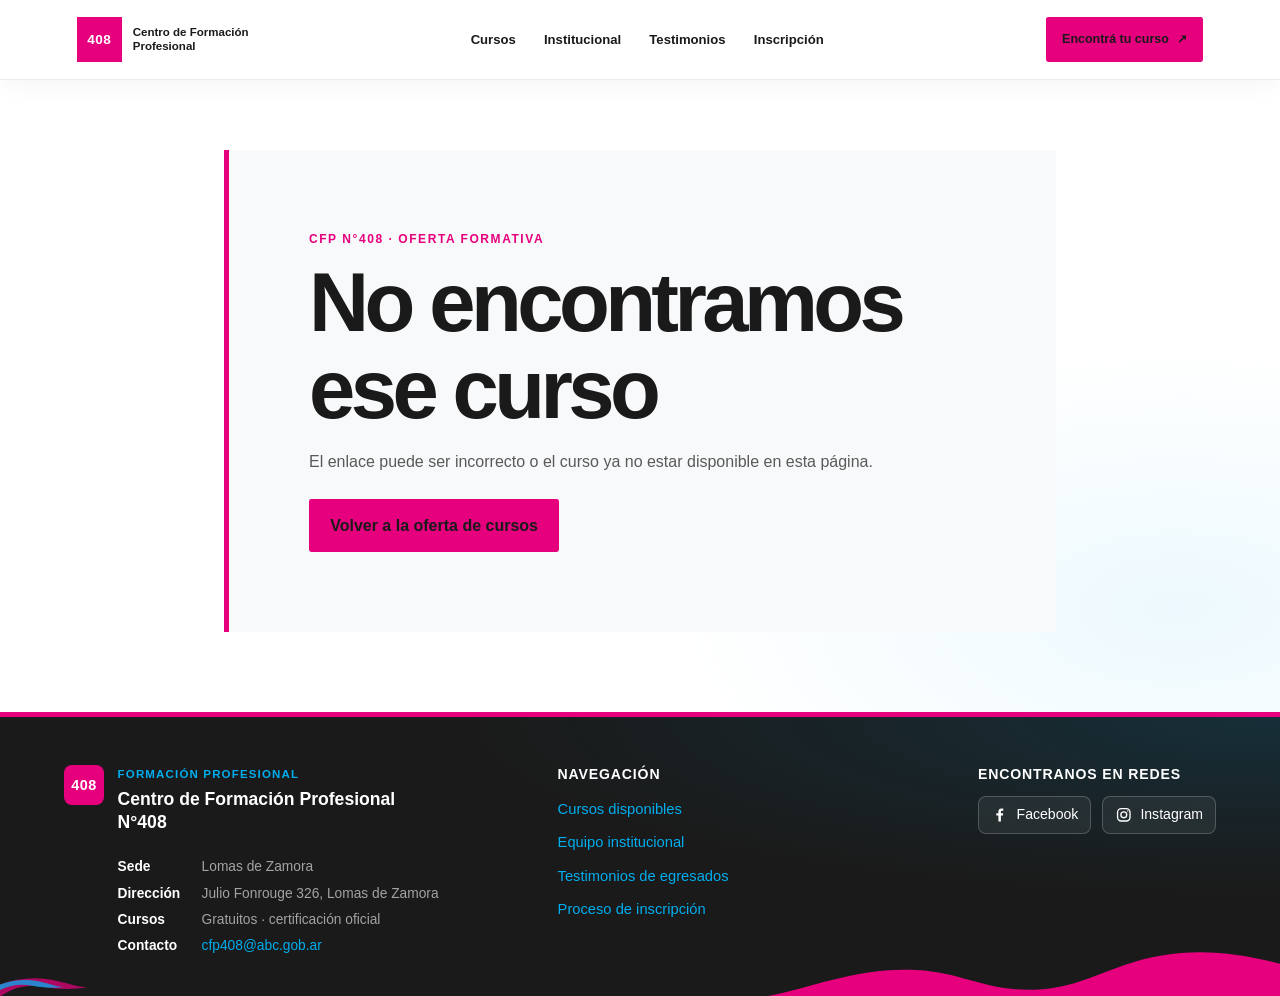
==== commit 9b07567e: "feat: incorporar correcciones de footer, textos de tarjetas y descripciones docentes" ====
--- a/curso.html
+++ b/curso.html
@@ -138,9 +138,13 @@
               </div>
             </div>
             <address class="site-footer__contact">
-              <p><strong>Sede:</strong> Lomas de Zamora, Provincia de Buenos Aires</p>
-              <p><strong>Cursos:</strong> Gratuitos con certificación oficial</p>
-              <p><strong>Contacto:</strong> cfp408@abc.gob.ar</p>
+              <p><strong>Sede</strong><span>Lomas de Zamora</span></p>
+              <p class="site-footer__address">
+                <strong>Dirección</strong>
+                <span>Julio Fonrouge 326, Lomas de Zamora</span>
+              </p>
+              <p><strong>Cursos</strong><span>Gratuitos · certificación oficial</span></p>
+              <p><strong>Contacto</strong><a href="mailto:cfp408@abc.gob.ar">cfp408@abc.gob.ar</a></p>
             </address>
           </section>
           <nav class="site-footer__navigation" aria-labelledby="site-footer-navigation-title">
--- a/css/footer.css
+++ b/css/footer.css
@@ -55,50 +55,6 @@
   z-index: 1;
   width: min(100%, 72rem);
   margin-inline: auto;
-}
-
-.site-footer__credits {
-  margin-top: 1.75rem;
-  padding-top: 1rem;
-  border-top: 1px solid rgb(255 255 255 / 16%);
-  color: var(--footer-muted);
-  font-size: 0.8rem;
-}
-
-.site-footer__credits summary {
-  width: fit-content;
-  color: var(--footer-link);
-  cursor: pointer;
-  font-weight: 700;
-}
-
-.site-footer__credits summary:hover,
-.site-footer__credits a:hover {
-  color: var(--footer-accent);
-}
-
-.site-footer__credits summary:focus-visible,
-.site-footer__credits a:focus-visible {
-  outline: 2px solid var(--footer-accent);
-  outline-offset: 3px;
-}
-
-.site-footer__credits ul {
-  display: flex;
-  flex-wrap: wrap;
-  gap: 0.45rem 1.25rem;
-  margin: 0.8rem 0 0;
-  padding: 0;
-  list-style: none;
-}
-
-.site-footer__credits li {
-  line-height: 1.6;
-}
-
-.site-footer__credits a {
-  color: var(--footer-link);
-  text-underline-offset: 0.15em;
 }
 
 .site-footer__main {
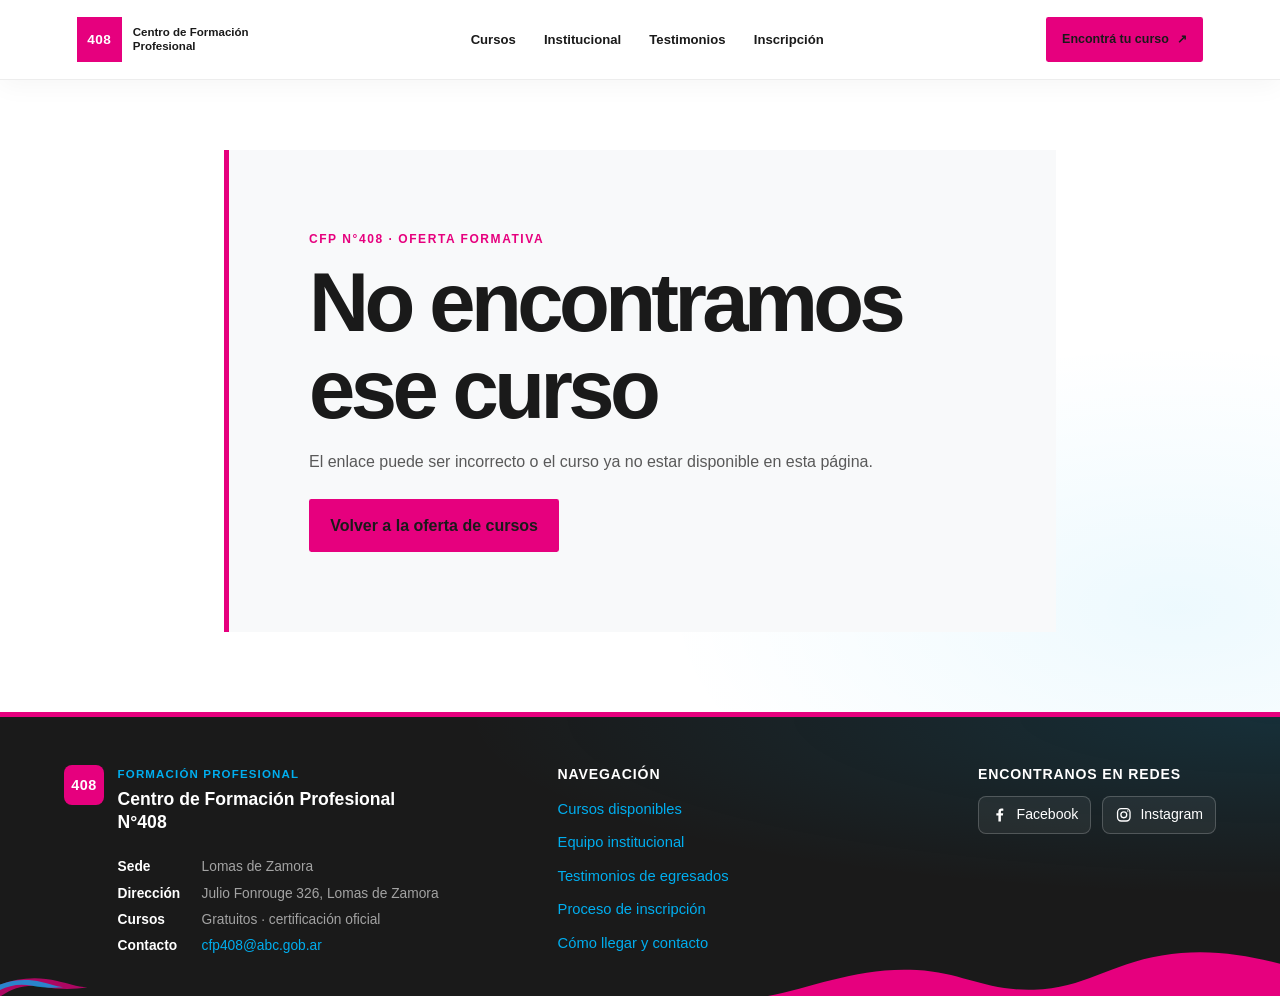
==== commit b50fb1ea: "fix: depurar textos innecesarios y pulir estructura visual de cursos, institucional e inscripcion" ====
--- a/curso.html
+++ b/curso.html
@@ -154,6 +154,7 @@
               <li><a href="index.html#institucional">Equipo institucional</a></li>
               <li><a href="index.html#testimonios">Testimonios de egresados</a></li>
               <li><a href="index.html#inscripcion">Proceso de inscripción</a></li>
+              <li><a href="index.html#como-llegar">Cómo llegar y contacto</a></li>
             </ul>
           </nav>
           <section class="site-footer__social" aria-labelledby="site-footer-social-title">
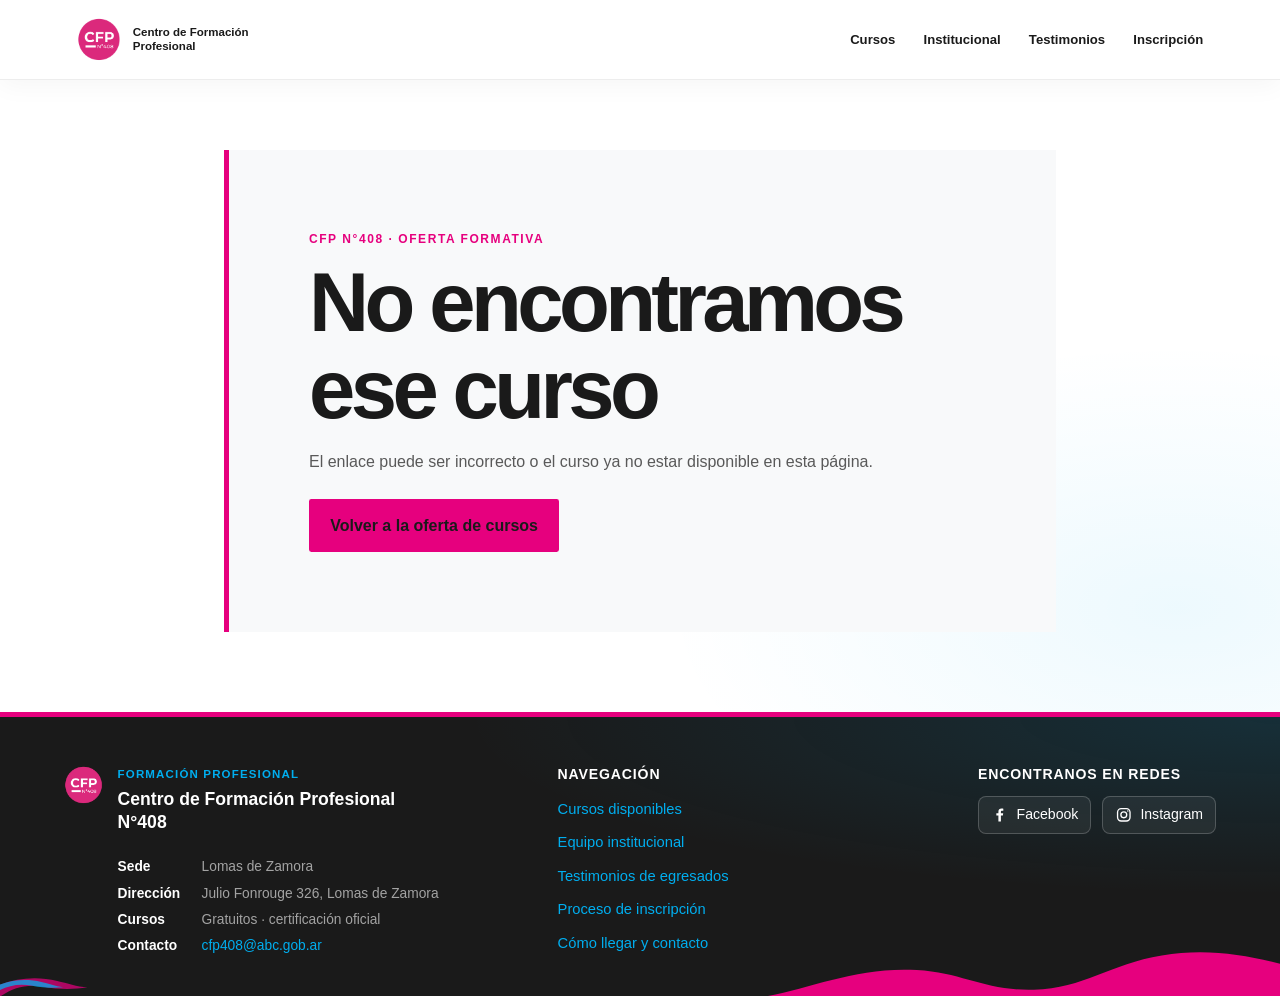
==== commit 84e79823: "se agregaron las imagenes a las tarjetas. Se corrigio el navbar con opciones a la derecha. Se deshab" ====
--- a/curso.html
+++ b/curso.html
@@ -17,7 +17,7 @@
 
     <header class="site-nav">
       <a class="site-nav__brand" href="index.html#inicio" aria-label="CFP 408, inicio">
-        <span class="site-nav__brand-mark" aria-hidden="true">408</span>
+        <img class="site-nav__brand-mark" src="assets/Imagenes%20Cursos%20y%20Logo/logo.png" alt="" aria-hidden="true">
         <span class="site-nav__brand-name">Centro de Formación<br>Profesional</span>
       </a>
       <nav class="site-nav__desktop" aria-label="Navegación principal">
@@ -26,7 +26,6 @@
         <a href="index.html#testimonios">Testimonios</a>
         <a href="index.html#inscripcion">Inscripción</a>
       </nav>
-      <a class="site-nav__cta" href="index.html#cursos">Encontrá tu curso <span aria-hidden="true">↗</span></a>
       <button
         class="site-nav__toggle"
         type="button"
@@ -42,7 +41,6 @@
         <a href="index.html#institucional">Institucional</a>
         <a href="index.html#testimonios">Testimonios</a>
         <a href="index.html#inscripcion">Inscripción</a>
-        <a class="site-nav__mobile-cta" href="index.html#cursos">Encontrá tu curso <span aria-hidden="true">↗</span></a>
       </nav>
     </header>
 
@@ -131,7 +129,7 @@
         <div class="site-footer__main">
           <section class="site-footer__institution" aria-labelledby="site-footer-title">
             <div class="site-footer__brand">
-              <span class="site-footer__brand-mark" aria-hidden="true">408</span>
+              <img class="site-footer__brand-mark" src="assets/Imagenes%20Cursos%20y%20Logo/logo.png" alt="" aria-hidden="true">
               <div>
                 <p class="site-footer__eyebrow">Formación profesional</p>
                 <h2 class="site-footer__title" id="site-footer-title">Centro de Formación Profesional N°408</h2>
--- a/css/hero-navbar.css
+++ b/css/hero-navbar.css
@@ -368,12 +368,7 @@
   display: grid;
   width: 2.8rem;
   height: 2.8rem;
-  place-items: center;
-  color: var(--color-bg-main);
-  background: var(--color-primary);
-  font-size: 0.85rem;
-  font-weight: 900;
-  letter-spacing: 0.03em;
+  object-fit: contain;
 }
 
 .site-nav__brand-name {
@@ -390,7 +385,7 @@
 }
 
 .site-nav__desktop a,
-.site-nav__mobile-nav a:not(.site-nav__mobile-cta) {
+.site-nav__mobile-nav a {
   color: inherit;
   font-size: 0.82rem;
   font-weight: 700;
@@ -399,48 +394,9 @@
 }
 
 .site-nav__desktop a:hover,
-.site-nav__mobile-nav a:not(.site-nav__mobile-cta):hover {
+.site-nav__mobile-nav a:hover {
   color: var(--color-primary);
   text-decoration: underline;
-}
-
-.site-nav__cta {
-  flex: 0 0 auto;
-  min-height: 2.75rem;
-  padding: 0.65rem 0.9rem;
-  font-size: 0.78rem;
-  display: inline-flex;
-  align-items: center;
-  justify-content: center;
-  gap: 0.5rem;
-  border: 2px solid var(--color-primary);
-  border-radius: 0.15rem;
-  color: var(--color-text);
-  background: var(--color-primary);
-  font-weight: 700;
-  text-decoration: none;
-  transition: color 180ms ease, background-color 180ms ease, transform 180ms ease;
-}
-
-.site-nav__cta:hover {
-  color: var(--color-text);
-  background: var(--color-bg-main);
-  transform: translateY(-2px);
-}
-
-.site-nav__mobile-cta {
-  display: inline-flex;
-  align-items: center;
-  justify-content: center;
-  min-height: 2.5rem;
-  padding: 0.7rem 0.75rem;
-  border: 2px solid var(--color-primary);
-  border-radius: 0.15rem;
-  color: var(--color-text);
-  background: var(--color-primary);
-  font-size: 0.8rem;
-  font-weight: 700;
-  text-decoration: none;
 }
 
 .site-nav__toggle,
@@ -580,8 +536,7 @@
     height: 2.5rem;
   }
 
-  .site-nav__desktop,
-  .site-nav > .site-nav__cta {
+  .site-nav__desktop {
     display: none;
   }
 
@@ -626,15 +581,9 @@
     box-shadow: 0 1rem 2.5rem rgb(26 26 26 / 12%);
   }
 
-  .site-nav__mobile-nav a:not(.site-nav__mobile-cta) {
+  .site-nav__mobile-nav a {
     padding: 0.85rem 0;
     border-bottom: 1px solid rgb(26 26 26 / 8%);
-  }
-
-  .site-nav__mobile-cta {
-    margin: 0.75rem 0 0.3rem;
-    padding: 0.7rem 0.75rem;
-    font-size: 0.8rem;
   }
 }
 
@@ -643,8 +592,6 @@
   .hero__course-figure img,
   .hero__course-figure figcaption,
   .hero__cta,
-  .site-nav__cta,
-  .site-nav__mobile-cta,
   .site-nav__toggle span {
     animation: none;
     transition: none;
--- a/css/footer.css
+++ b/css/footer.css
@@ -98,17 +98,10 @@
 }
 
 .site-footer__brand-mark {
-  display: inline-flex;
+  display: block;
   flex: 0 0 2.5rem;
   height: 2.5rem;
-  align-items: center;
-  justify-content: center;
-  border-radius: 0.5rem;
-  background: var(--color-primary, #E6007E);
-  color: #FFFFFF;
-  font-size: 0.9rem;
-  font-weight: 800;
-  letter-spacing: 0.03em;
+  object-fit: contain;
 }
 
 .site-footer__eyebrow {
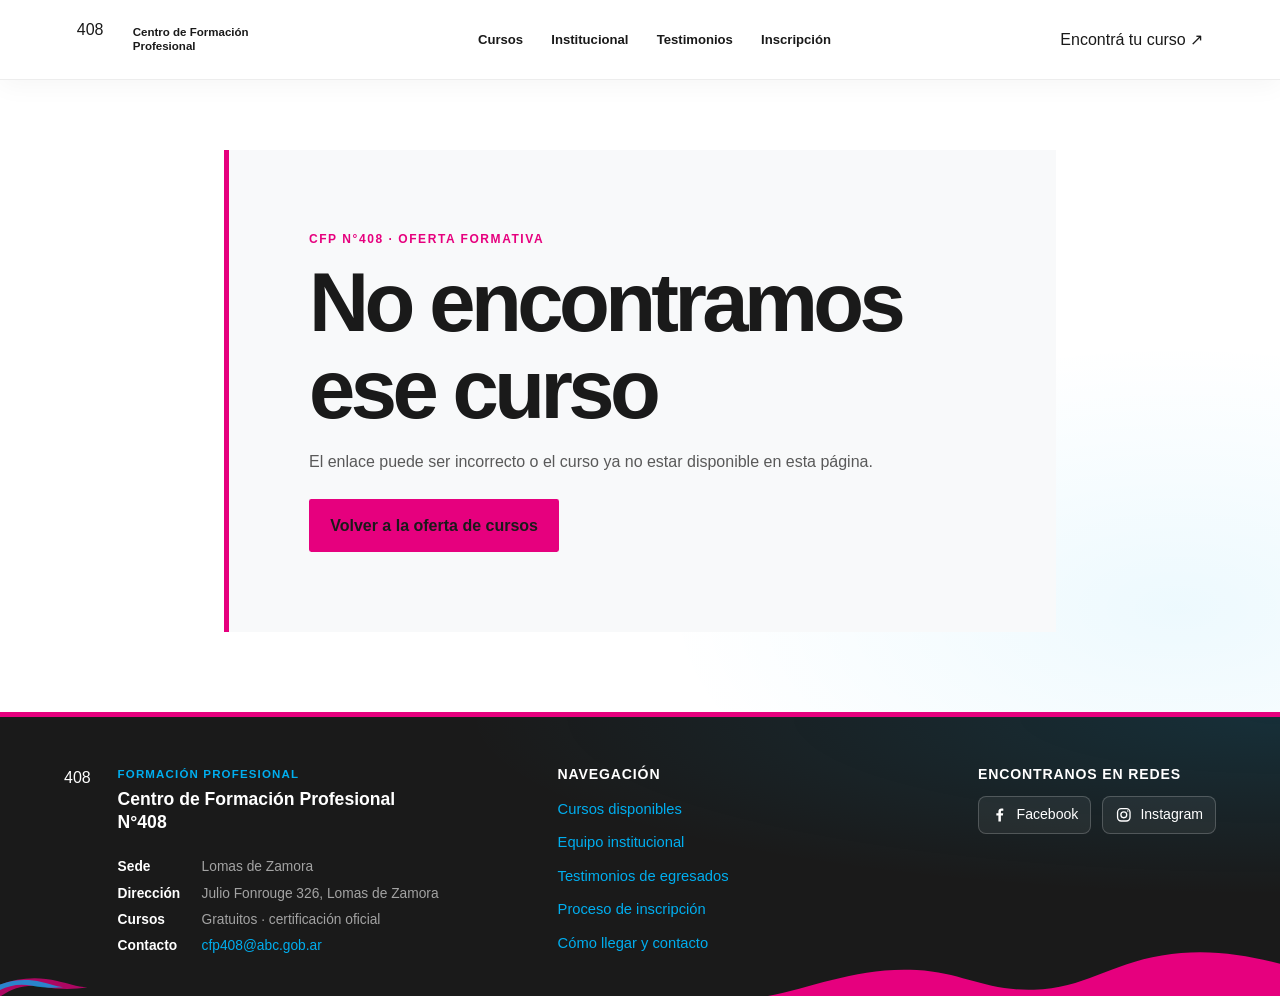
==== commit 22ca40c3: "se agregaron las imagenes de los docentes del centro de formacion" ====
--- a/curso.html
+++ b/curso.html
@@ -17,7 +17,7 @@
 
     <header class="site-nav">
       <a class="site-nav__brand" href="index.html#inicio" aria-label="CFP 408, inicio">
-        <img class="site-nav__brand-mark" src="assets/Imagenes%20Cursos%20y%20Logo/logo.png" alt="" aria-hidden="true">
+        <span class="site-nav__brand-mark" aria-hidden="true">408</span>
         <span class="site-nav__brand-name">Centro de Formación<br>Profesional</span>
       </a>
       <nav class="site-nav__desktop" aria-label="Navegación principal">
@@ -26,6 +26,7 @@
         <a href="index.html#testimonios">Testimonios</a>
         <a href="index.html#inscripcion">Inscripción</a>
       </nav>
+      <a class="site-nav__cta" href="index.html#cursos">Encontrá tu curso <span aria-hidden="true">↗</span></a>
       <button
         class="site-nav__toggle"
         type="button"
@@ -41,6 +42,7 @@
         <a href="index.html#institucional">Institucional</a>
         <a href="index.html#testimonios">Testimonios</a>
         <a href="index.html#inscripcion">Inscripción</a>
+        <a class="site-nav__mobile-cta" href="index.html#cursos">Encontrá tu curso <span aria-hidden="true">↗</span></a>
       </nav>
     </header>
 
@@ -84,12 +86,15 @@
         </div>
 
         <section id="course-teacher-panel" class="course-teacher" aria-labelledby="course-teacher-title">
-          <div class="course-teacher__photo" aria-hidden="true">
-            <svg class="course-teacher__avatar" viewBox="0 0 64 64" focusable="false">
-              <circle cx="32" cy="22" r="12"></circle>
-              <path d="M10 58c1-13 9-20 22-20s21 7 22 20"></path>
-            </svg>
-            <span>Foto próximamente</span>
+          <div class="course-teacher__photo">
+            <img id="course-teacher-photo" class="course-teacher__image" alt="" hidden>
+            <div id="course-teacher-photo-placeholder" class="course-teacher__photo-placeholder" aria-hidden="true">
+              <svg class="course-teacher__avatar" viewBox="0 0 64 64" focusable="false">
+                <circle cx="32" cy="22" r="12"></circle>
+                <path d="M10 58c1-13 9-20 22-20s21 7 22 20"></path>
+              </svg>
+              <span>Foto próximamente</span>
+            </div>
           </div>
           <div class="course-teacher__content">
             <p class="course-panel__eyebrow">Equipo docente</p>
@@ -100,13 +105,6 @@
           <span class="course-teacher__mark" aria-hidden="true">408</span>
         </section>
 
-        <div class="course-bottom-cta">
-          <div>
-            <h2>¿Te interesa este curso?</h2>
-            <p>Consultá los pasos de inscripción y cómo continuar.</p>
-          </div>
-          <a class="course-button course-button--light" href="index.html#inscripcion">Ver inscripción</a>
-        </div>
       </section>
 
       <section id="course-not-found" class="course-not-found" aria-labelledby="not-found-title" hidden>
@@ -129,7 +127,7 @@
         <div class="site-footer__main">
           <section class="site-footer__institution" aria-labelledby="site-footer-title">
             <div class="site-footer__brand">
-              <img class="site-footer__brand-mark" src="assets/Imagenes%20Cursos%20y%20Logo/logo.png" alt="" aria-hidden="true">
+              <span class="site-footer__brand-mark" aria-hidden="true">408</span>
               <div>
                 <p class="site-footer__eyebrow">Formación profesional</p>
                 <h2 class="site-footer__title" id="site-footer-title">Centro de Formación Profesional N°408</h2>
--- a/css/curso-detalle.css
+++ b/css/curso-detalle.css
@@ -326,13 +326,14 @@
 }
 
 .course-teacher__photo {
+  position: relative;
   display: flex;
   min-height: 19rem;
-  padding: 2rem;
   align-items: center;
   justify-content: center;
   flex-direction: column;
   gap: 0.75rem;
+  overflow: hidden;
   border-right: 0.25rem solid var(--color-accent);
   background:
     radial-gradient(circle at 50% 40%, rgb(0 174 239 / 12%), transparent 45%),
@@ -340,6 +341,23 @@
   color: var(--color-text-muted);
   font-size: 0.85rem;
   font-weight: 700;
+}
+
+.course-teacher__image {
+  position: absolute;
+  inset: 0;
+  width: 100%;
+  height: 100%;
+  object-fit: cover;
+  object-position: center 35%;
+}
+
+.course-teacher__photo-placeholder {
+  display: flex;
+  align-items: center;
+  justify-content: center;
+  flex-direction: column;
+  gap: 0.75rem;
 }
 
 .course-teacher__avatar {
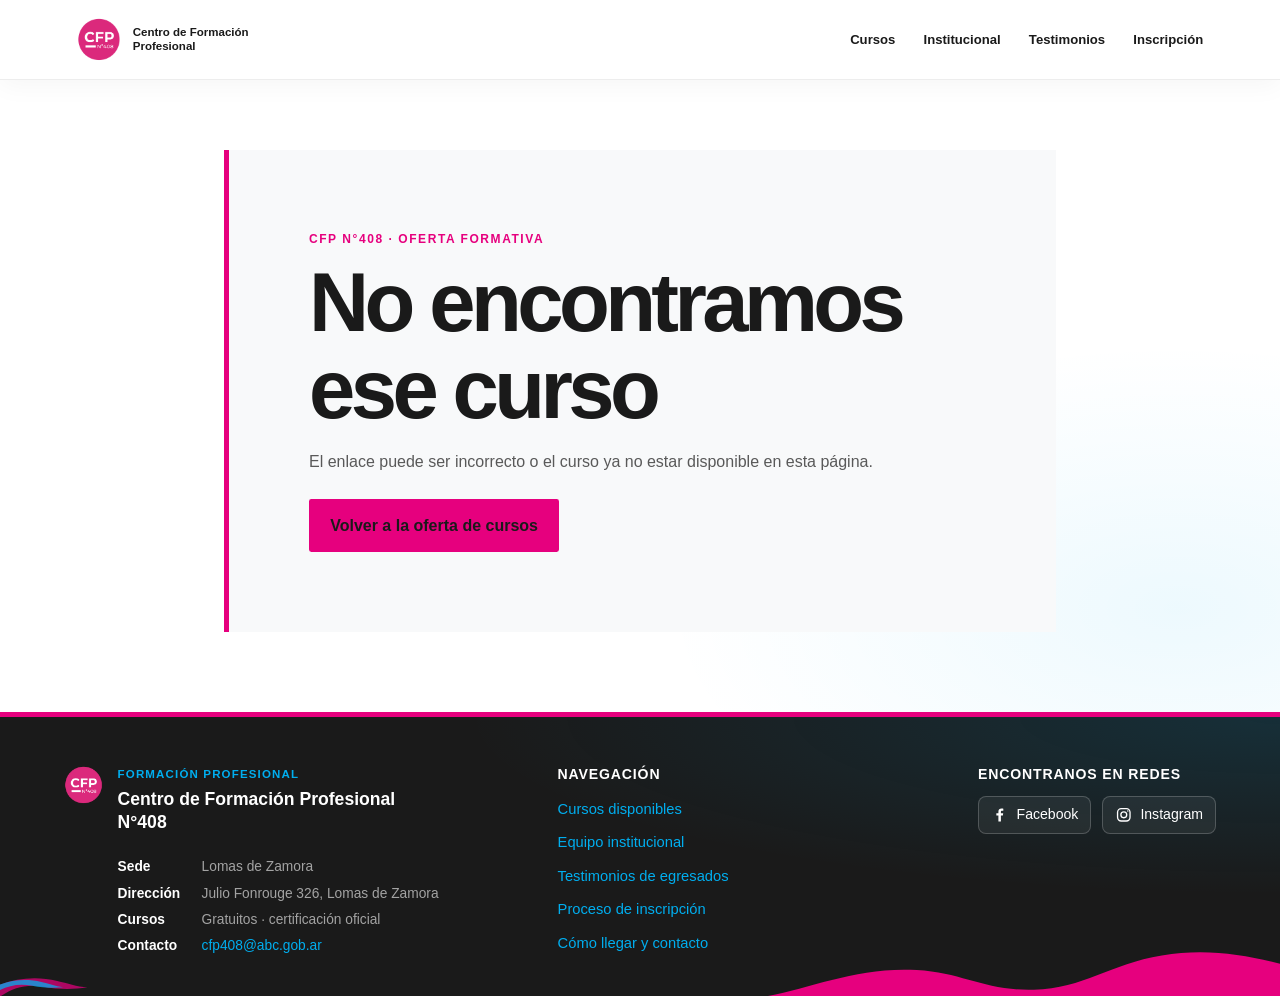
==== commit d0e66618: "Merge remote-tracking branch 'origin/fix-imagenes-navbar-y-tarjeta-deshabilitada' into test-integrac" ====
--- a/curso.html
+++ b/curso.html
@@ -17,7 +17,7 @@
 
     <header class="site-nav">
       <a class="site-nav__brand" href="index.html#inicio" aria-label="CFP 408, inicio">
-        <span class="site-nav__brand-mark" aria-hidden="true">408</span>
+        <img class="site-nav__brand-mark" src="assets/Imagenes%20Cursos%20y%20Logo/logo.png" alt="" aria-hidden="true">
         <span class="site-nav__brand-name">Centro de Formación<br>Profesional</span>
       </a>
       <nav class="site-nav__desktop" aria-label="Navegación principal">
@@ -26,7 +26,6 @@
         <a href="index.html#testimonios">Testimonios</a>
         <a href="index.html#inscripcion">Inscripción</a>
       </nav>
-      <a class="site-nav__cta" href="index.html#cursos">Encontrá tu curso <span aria-hidden="true">↗</span></a>
       <button
         class="site-nav__toggle"
         type="button"
@@ -42,7 +41,6 @@
         <a href="index.html#institucional">Institucional</a>
         <a href="index.html#testimonios">Testimonios</a>
         <a href="index.html#inscripcion">Inscripción</a>
-        <a class="site-nav__mobile-cta" href="index.html#cursos">Encontrá tu curso <span aria-hidden="true">↗</span></a>
       </nav>
     </header>
 
@@ -127,7 +125,7 @@
         <div class="site-footer__main">
           <section class="site-footer__institution" aria-labelledby="site-footer-title">
             <div class="site-footer__brand">
-              <span class="site-footer__brand-mark" aria-hidden="true">408</span>
+              <img class="site-footer__brand-mark" src="assets/Imagenes%20Cursos%20y%20Logo/logo.png" alt="" aria-hidden="true">
               <div>
                 <p class="site-footer__eyebrow">Formación profesional</p>
                 <h2 class="site-footer__title" id="site-footer-title">Centro de Formación Profesional N°408</h2>
